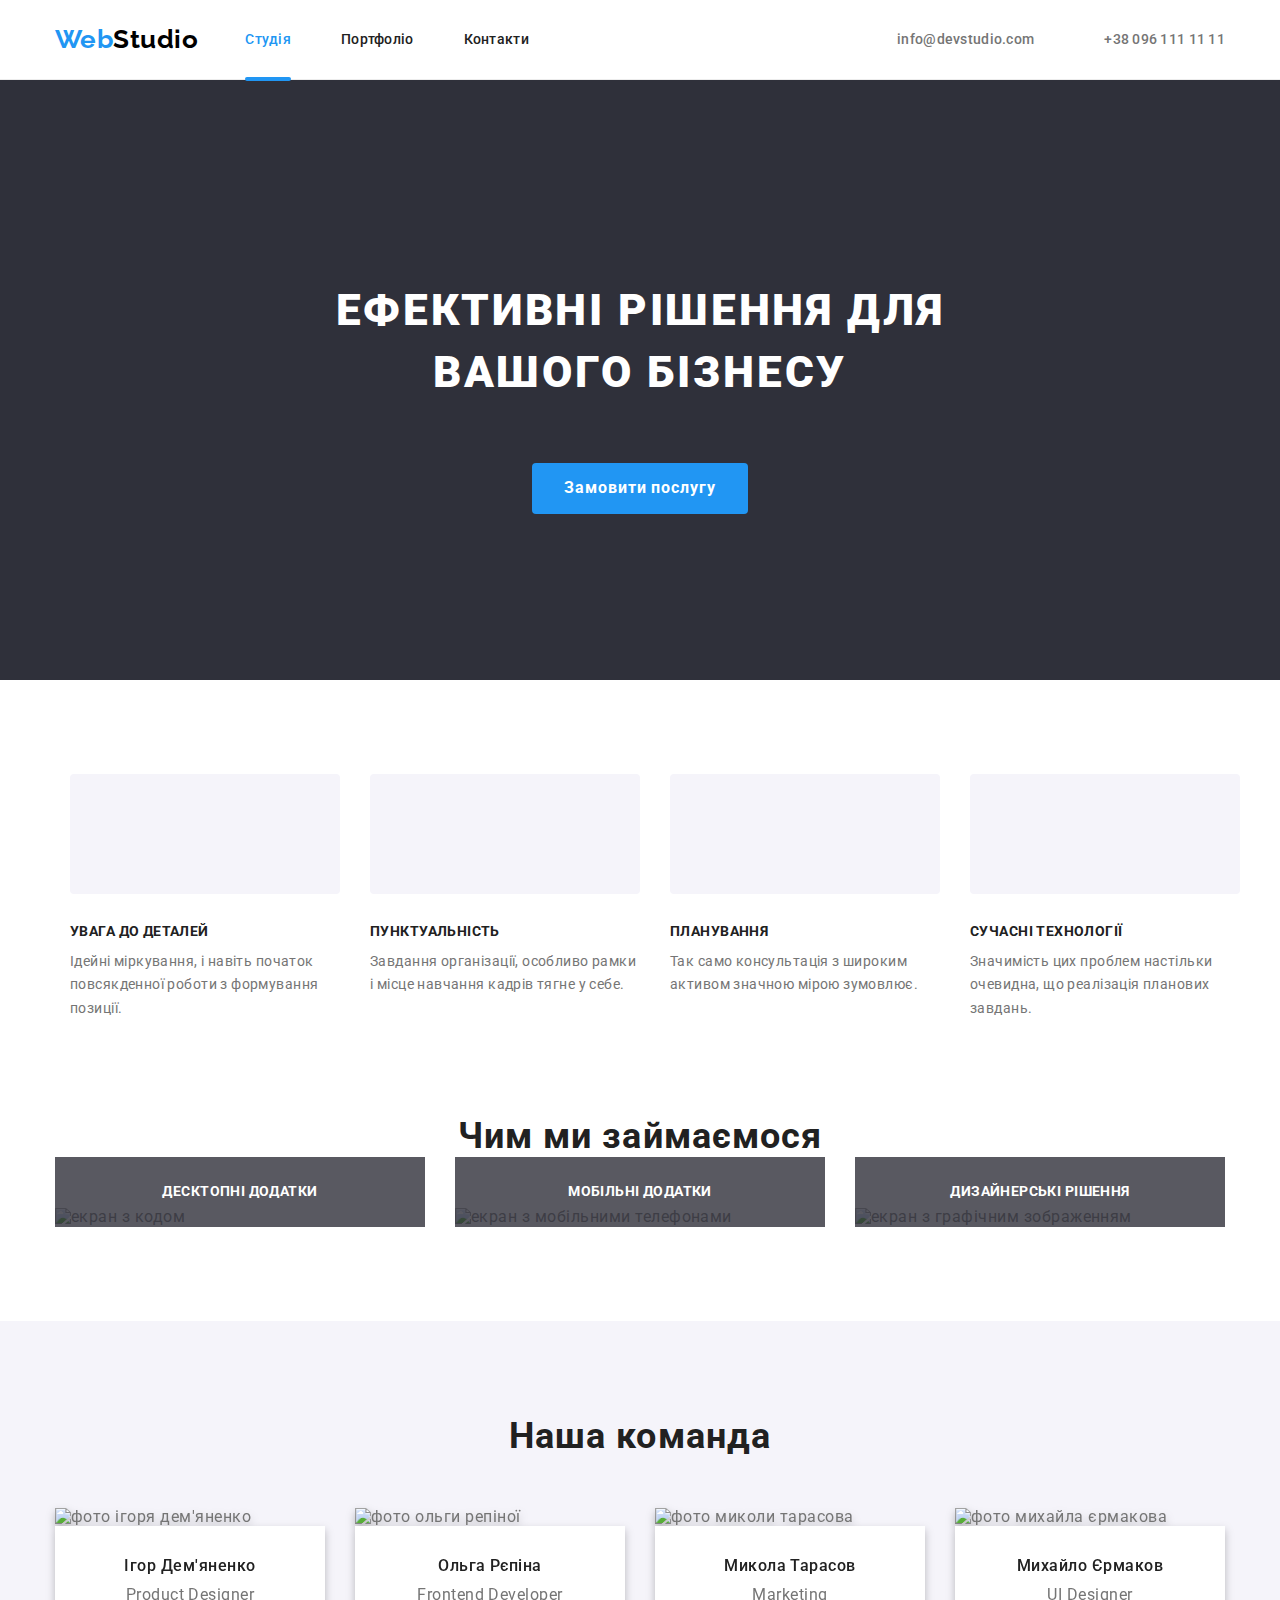
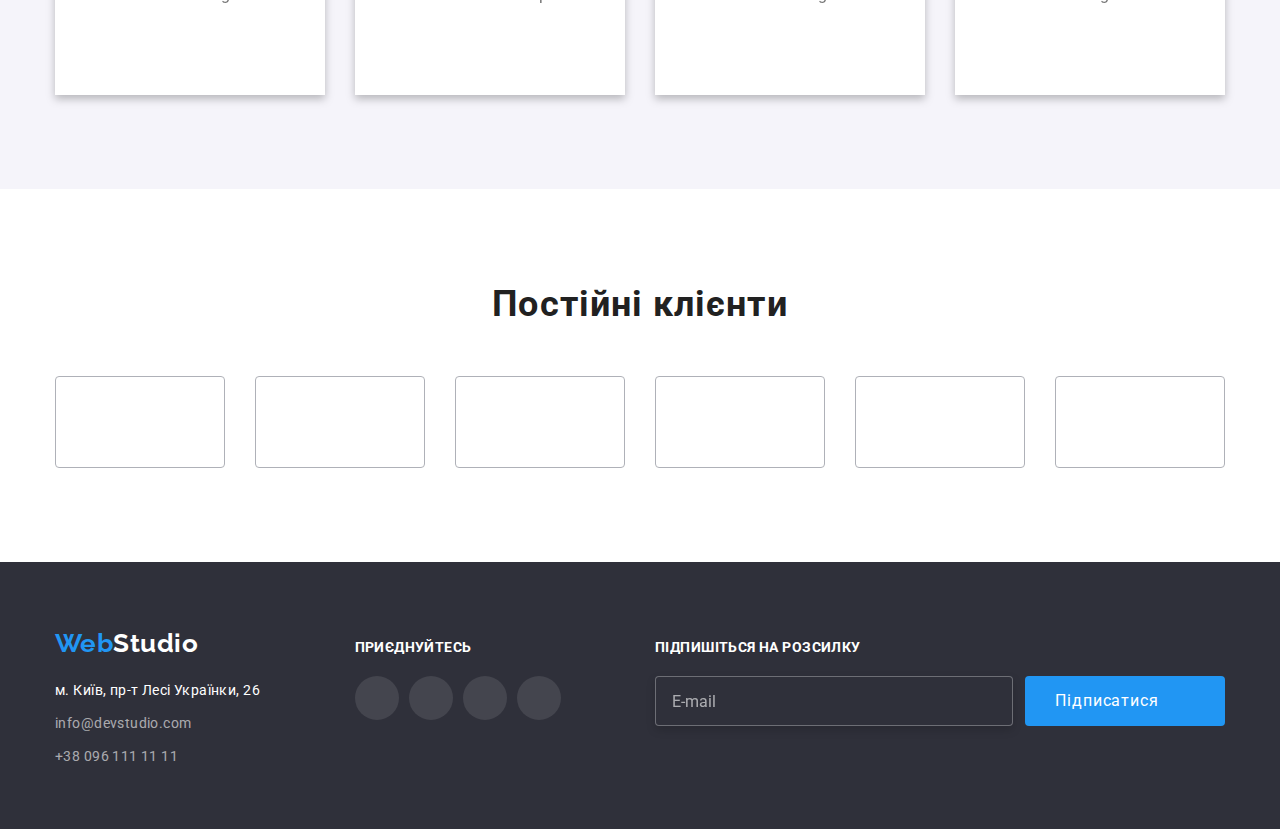
==== index.html @ 80c9199c "BEM" ====
<!DOCTYPE html>
<html lang="uk">
<head>
    <meta charset="UTF-8">
    <meta http-equiv="X-UA-Compatible" content="IE=edge">
    <meta name="viewport" content="width=device-width, initial-scale=1.0">
    <title>Document</title>
    <link href="https://fonts.googleapis.com/css2?family=Raleway:wght@700&family=Roboto:wght@400;500;700;900&display=swap"
        rel="stylesheet">
    <link rel="stylesheet" href="https://cdnjs.cloudflare.com/ajax/libs/modern-normalize/1.0.0/modern-normalize.min.css">
    <link rel="stylesheet" href="./CSS/style.css">
</head>  
<body class="body">                              
    <header  class="header">
        <div class="container">
            <div class="header__container">  
                <a class="logo-link" href="./index.html">Web<span class="logo-header">Studio</span></a>
                <nav class="header__nav">
                    <ul class="menu">
                        <li class="menu__nav-link"><a class="menu__link--current" href="">Студія</a></li>
                        <li class="menu__nav-link"><a class="menu__link " href="./portfolio.html">Портфоліо</a></li>
                        <li class="menu__nav-link"><a class="menu__link" href="">Контакти</a></li>
                    </ul>
                </nav>
                    <ul class="contact">
                        <li><a class="contact__link" href="info@devstudio.com">
                            <svg class="contact__icon-link" width="16px" height="12px">
                                <use href="./images/sprite22.svg#icon-mail"></use>
                            </svg>
                            info@devstudio.com</a></li>
                        <li><a class="contact__link" href="+380961111111">
                            <svg class="contact__icon-link" width="10px" height="16px">
                                <use href="./images/sprite22.svg#icon-fone1"></use>
                            </svg>
                            +38 096 111 11 11</a></li>
                    </ul>
            </div>
        </div>
    </header>

    <main>
        <section class="hero">
            <div class="container">
                <h1 class="hero__title">Ефективні рішення для вашого бізнесу</h1>
                <button data-modal-open class="primary-button" type="button">Замовити послугу</button>
            </div>
        </section>
    
            <!-- h2 hidden -->
        
        <section class="section section-feature">
            <div class="container">
               
                <h2 class="visually-hidden">Переваги компанії</h2>
                <ul class="feature">
                    <li class="feature__item">
                        <div class="feature__icon-bg">
                            <svg class="feature__icon" width="70px" height="70px">
                                <use href="./images/sprite22.svg#icon-antenna" ></use>
                            </svg>
                        </div>
                        <h3 class="feature__title">УВАГА ДО ДЕТАЛЕЙ</h3>
                        <p class="feature__text">Ідейні міркування, і навіть початок повсякденної роботи з формування позиції.</p>
                    </li>
                    <li class="feature__item">
                        <div class="feature__icon-bg">
                            <svg class="feature__icon" width="70px" height="70px">
                                <use href="./images/sprite22.svg#icon-clock" ></use>
                            </svg>
                        </div>
                        <h3 class="feature__title">ПУНКТУАЛЬНІСТЬ</h3>
                        <p class="feature__text">Завдання організації, особливо рамки і місце навчання кадрів тягне у себе.</p>
                    </li>
                    <li class="feature-item">
                        <div class="feature__icon-bg">
                            <svg class="feature__icon" width="70px" height="70px">
                                <use href="./images/sprite22.svg#icon-diagram" ></use>
                            </svg>
                        </div>
                        <h3 class="feature__title">ПЛАНУВАННЯ</h3>
                        <p class="feature__text">Так само консультація з широким активом значною мірою зумовлює.</p>
                    </li>
                    <li class="feature-item">
                        <div class="feature__icon-bg">
                            <svg class="feature__icon" width="70px" height="70px">
                                <use href="./images/sprite22.svg#icon-astronaut" ></use>
                            </svg>
                        </div>
                        <h3 class="feature__title">СУЧАСНІ ТЕХНОЛОГІЇ</h3>
                        <p class="feature__text">Значимість цих проблем настільки очевидна, що реалізація планових завдань.</p>
                    </li>
                </ul>
            </div>
        </section>
        
         <section class="section section-images">
           <div class="container">
                <h2 class="section__title">Чим ми займаємося</h2>
                <ul class="section-images__foto">
                    <li>
                        <div class="images">
                            <img src="./images/img1.jpg" alt="екран з кодом" width="370">
                            <p class="images__text">Десктопні додатки</p>
                        </div>
                        
                    </li>
                    <li>
                        <div class="images">
                            <img src="./images/img2.jpg" alt="екран з мобільними телефонами" width="370">
                            <p class="images__text">Мобільні додатки</p>
                        </div>
                        
                    </li>
                    <li>
                        <div class="images">
                            <img src="./images/img3.jpg" alt="екран з графічним зображенням" width="370">
                            <p class="images__text">Дизайнерські рішення</p>
                        </div>
                        
                    </li>
                </ul>
            </div>
        </section>
       
        <section class="section section-team">
            <div class="container container-team">
                <h2 class="section__title">Наша команда</h2>
                <ul class="team">
                    <li class="team__list">
                        <img src="./images/img(1).jpg" alt="фото ігоря дем'яненко" width="270">
                        <div class="team__content">
                            <h3 class="team__title">Ігор Дем'яненко</h3>
                            <p class="team__text">Product Designer</p>
                            <ul class="net-list">
                                <li class="net-list__item"><a href="" class="net-list__link">
                                    <svg class="net-list__icon" width="20px" height="20px">
                                        <use href="./images/sprite22.svg#icon-instagram"></use> 
                                    </svg>
                                </a>
                                </li>
                                <li class="net-list__item"><a href="" class="net-list__link">
                                    <svg class="net-list__icon" width="20px" height="20px">
                                        <use href="./images/sprite22.svg#icon-twitter"></use>
                                    </svg>
                                </a></li>
                                <li class="net-list__item"><a href="" class="net-list__link">
                                    <svg class="net-list__icon" width="20px" height="20px">
                                        <use href="./images/sprite22.svg#icon-facebook"></use>
                                    </svg>
                                </a></li>
                                <li class="net-list__item"><a href="" class="net-list__link">
                                    <svg class="net-list__icon" width="20px" height="20px">
                                        <use href="./images/sprite22.svg#icon-linkedin"></use>
                                    </svg>
                                </a></li>
                            </ul>
                        </div>
                        
                    </li>
                    <li class="team__list">
                        <img src="./images/img(2).jpg" alt="фото ольги репіної" width="270">
                        <div class="team__content">
                            <h3 class="team__title">Ольга Рєпіна</h3>
                            <p class="team__text">Frontend Developer</p>  
                            <ul class="net-list">
                            <li class="net-list__item"><a href="" class="net-list__link">
                                    <svg class="net-list__icon" width="20px" height="20px">
                                        <use href="./images/sprite22.svg#icon-instagram"></use>
                                    </svg>
                                </a>
                            </li>
                            <li class="net-list__item"><a href="" class="net-list__link">
                                    <svg class="net-list__icon" width="20px" height="20px">
                                        <use href="./images/sprite22.svg#icon-twitter"></use>
                                    </svg>
                                </a></li>
                            <li class="net-list__item"><a href="" class="net-list__link">
                                    <svg class="net-list__icon" width="20px" height="20px">
                                        <use href="./images/sprite22.svg#icon-facebook"></use>
                                    </svg>
                                </a></li>
                            <li class="net-list__item"><a href="" class="net-list__link">
                                    <svg class="net-list__icon" width="20px" height="20px">
                                        <use href="./images/sprite22.svg#icon-linkedin"></use>
                                    </svg>
                                </a></li>
                            </ul>
                        </div>
                        
                    </li>
                    <li class="team__list">
                        <img src="./images/img(3).jpg" alt="фото миколи тарасова" width="270">
                        <div class="team__content">
                            <h3 class="team__title">Микола Тарасов</h3>
                            <p class="team__text">Marketing</p>
                            <ul class="net-list">
                            <li class="net-list__item"><a href="" class="net-list__link">
                                    <svg class="net-list__icon" width="20px" height="20px">
                                        <use href="./images/sprite22.svg#icon-instagram"></use>
                                    </svg>
                                </a>
                            </li>
                            <li class="net-list__item"><a href="" class="net-list__link">
                                    <svg class="net-list__icon" width="20px" height="20px">
                                        <use href="./images/sprite22.svg#icon-twitter"></use>
                                    </svg>
                                </a></li>
                            <li class="net-list__item"><a href="" class="net-list__link">
                                    <svg class="net-list__icon" width="20px" height="20px">
                                        <use href="./images/sprite22.svg#icon-facebook"></use>
                                    </svg>
                                </a></li>
                            <li class="net-list__item"><a href="" class="net-list__link">
                                    <svg class="net-list__icon" width="20px" height="20px">
                                        <use href="./images/sprite22.svg#icon-linkedin"></use>
                                    </svg>
                                </a></li>
                            </ul>
                        </div>
                    </li>
                    <li class="team__list">
                        <img src="./images/img(4).jpg" alt="фото михайла єрмакова" width="270">
                        <div class="team__content">
                            <h3 class="team__title">Михайло Єрмаков</h3>
                            <p class="team__text">UI Designer</p>
                            <ul class="net-list">
                            <li class="net-list__item"><a href="" class="net-list__link">
                                    <svg class="net-list__icon" width="20px" height="20px">
                                        <use href="./images/sprite22.svg#icon-instagram"></use>
                                    </svg>
                                </a>
                            </li>
                            <li class="net-list__item"><a href="" class="net-list__link">
                                    <svg class="net-list__icon" width="20px" height="20px">
                                        <use href="./images/sprite22.svg#icon-twitter"></use>
                                    </svg>
                                </a></li>
                            <li class="net-list__item"><a href="" class="net-list__link">
                                    <svg class="net-list__icon" width="20px" height="20px">
                                        <use href="./images/sprite22.svg#icon-facebook"></use>
                                    </svg>
                                </a></li>
                            <li class="net-list__item"><a href="" class="net-list__link">
                                    <svg class="net-list__icon" width="20px" height="20px">
                                        <use href="./images/sprite22.svg#icon-linkedin"></use>
                                    </svg>
                                </a></li>
                            </ul>
                        </div>
                        
                    </li>
                </ul>
            </div>
        </section>
        <section class="section">
            <div class="container">
                <h2 class="section__title">Постійні клієнти</h2>
                <ul class="client">
                    <li class="client__item"><a href="" class="client__link">
                        <svg class="client__icon" width="106px" height="60px">
                            <use href="./images/sprite22.svg#icon-logo1"></use>
                        </svg>
                    </a></li>
                    <li class="client__item"><a href="" class="client__link">
                        <svg class="client__icon" width="106px" height="60px">
                            <use href="./images/sprite22.svg#icon-logo2"></use>
                        </svg>
                    </a></li>
                    <li class="client__item"><a href="" class="client__link">
                        <svg class="client__icon" width="106px" height="60px">
                            <use href="./images/sprite22.svg#icon-logo3"></use>
                        </svg>
                    </a></li>
                    <li class="client__item"><a href="" class="client__link">
                        <svg class="client__icon" width="106px" height="60px">
                            <use href="./images/sprite22.svg#icon-logo4"></use>
                        </svg>
                    </a></li>  
                    <li class="client__item"><a href="" class="client__link">
                        <svg class="client__icon" width="106px" height="60px">
                            <use href="./images/sprite22.svg#icon-logo5"></use>
                        </svg>
                    </a></li>
                    <li class="client__item"><a href="" class="client__link">
                        <svg class="client__icon" width="106px" height="60px">
                            <use href="./images/sprite22.svg#icon-logo6"></use>
                        </svg>
                    </a></li>
                </ul>
            </div>

        </section>
     </main>

    <footer class="footer">
        <div class="container footer-container">
            <div>
                <a class="logo-link" href="./index.html">Web<span class="logo-header">Studio</span></a>
                <address>
                    <ul class="footer-contact">
                        <li><a class="footer-contact__adress" href="https://www.google.com.ua/m" target="_blank" rel="noopener noreferrer">м.
                                Київ, пр-т Лесі Українки, 26</a></li>
                        <li><a class="footer-contact__link" href="info@devstudio.com">info@devstudio.com</a></li>
                        <li><a class="footer-contact__link" href="+380961111111">+38 096 111 11 11</a></li>
                    </ul>
                </address>
            </div>
            <div class="footer-net">
                <h4 class="footer-net__title">приєднуйтесь</h4> 
                <ul class="footer-net__list">
                    <li class="footer-net-item"><a href="" class="footer-net__link">
                            <svg class="footer-net__icon" width="20px" height="20px">
                                <use href="./images/sprite22.svg#icon-instagram"></use>
                            </svg>
                        </a>
                    </li>
                    <li class="footer-net__item"><a href="" class="footer-net__link">
                            <svg class="footer-net__icon" width="20px" height="20px">
                                <use href="./images/sprite22.svg#icon-twitter"></use>
                            </svg>
                        </a></li>
                    <li class="footer-net__item"><a href="" class="footer-net__link">
                            <svg class="footer-net__icon" width="20px" height="20px">
                                <use href="./images/sprite22.svg#icon-facebook"></use>
                            </svg>
                        </a></li>
                    <li class="footer-net__item"><a href="" class="footer-net__link">
                            <svg class="footer-net__icon" width="20px" height="20px">
                                <use href="./images/sprite22.svg#icon-linkedin"></use>
                            </svg>
                        </a></li>
                </ul>
            </div>
            <div class="footer-form-send">
                <p class="footer-form-send__text">Підпишіться на розсилку</p>
                <form class="footer-form-send__form">
                    <input class="footer-form-send__input" type="email" name="email" id="Email" placeholder="E-mail">
                    <button class="button-footer" type="submit">Підписатися <svg width="24px" height="24px">
                            <use href="./images/sprite22.svg#icon-icon-send"></use>
                        </svg></button>
                </form>
            </div>
        </div>
     </footer>


    <div data-modal class="backdrop is-hidden">
        <div class="modal">
            <button type="button" class="close-button" data-modal-close>
                <svg class="icon-close" width="18px" height="18px">
                    <use href="./images/sprite22.svg#icon-close"></use>
                </svg>
            </button>
            <div class="modal-activ">
                <h2 class="modal-title">Залиште свої дані, ми вам передзвонимо</h2>
                <form action="#">
                    <div class="form-field">
                        <label class="form-label" for="name">Ім'я</label>
                            <div class="form-control">
                                <input class="form-input" type="text" name="user name" id="name">
                                <svg class="form-icon" width="18px" height="18px">
                                    <use href="./images/sprite22.svg#icon-person-black-18dp-1"></use>
                                </svg>
                            </div>        
                    </div>

                    <div class="form-field">
                        <label class="form-label" for="phone">Телефон</label>
                            <div class="form-control">
                                <input class="form-input" type="tel" name="user phone" id="phone">
                                <svg class="form-icon" width="18px" height="18px">
                                    <use href="./images/sprite22.svg#icon-phone-black-18dp-1"></use>
                                </svg>
                            </div>    
                    </div>

                    <div class="form-field">
                        <label class="form-label" for="email">Пошта</label>
                            <div class="form-control">
                                <input class="form-input" type="email" name="user email" id="email">
                                <svg class="form-icon" width="18px" height="18px">
                                    <use href="./images/sprite22.svg#icon-email-black-18dp-1"></use>
                                </svg>
                            </div>    
                    </div>

                    <label class="form-label" for="comment">Коментар</label>
                    <textarea class="form-textarea" name="comment" id="comment" placeholder="Введіть текст"></textarea>
                      
                    <div class="form-field-checkbox">
                        <label class="checkbox-label" for="idcheckbox">
                            <input class="checkbox-input visually-hidden" name="user-polisy" value="accept-polisy" id="idcheckbox"
                                type="checkbox" />
                            <svg class="accept-icon-svg" width="18px" height="18px">
                                <use href="./images/sprite22.svg#icon-Vector-7"></use>
                            </svg>
                            <span class="accept-text">Погоджуюся з розсилкою та приймаю</span>
                            <a class="form-checkbox-link" href="#">Умови договору</a>
                        </label>
                        <button class="send-button" type="submit">Відправити</button>

                    </div>
                    
                </form>
            </div>
        </div>
    </div>
    
        <script src="./js/modal.js"></script>
</body>
</html>
---- CSS/style.css ----
/* основной цвет #757575; */
/* heder background #FFFFFF */
/* main background #F5F5F5, #F5F4FA*/
/* footer background #2F303A */

:root {

    --primary-text-color: #757575;
    --title-text-color: #212121;
    --accent-color: #2196F3;
    --background-whight: #FFFFFF;
    --background-black: #000000;
    --footer-background: #2f303a;
    --main-background: #f5f4fa;
}

h1,
h2,
h3,
p {

    margin-top: 0;
    margin-bottom: 0;
}

ul,ol {

    margin-top: 0;
    margin-bottom: 0;
    padding-left: 0;
    list-style: none;
}

*
*::before,
*::after {

    box-sizing: border-box;
}

img {

    display: block;
    max-width: 100%;
    height: auto;
}
 
button {

    cursor: pointer;
}

.list {

    padding: 0;
    margin: 0;
    list-style: none;
}

.container {

    width: 100%;
    max-width: 1200px;
    margin: 0 auto;
    padding: 0 15px;
}

.section {

    padding: 94px 0;
    align-items: center;
}

.body {

    color: var(--primary-text-color);
    background-color: var(--background-whight);
    font-family: Roboto, sans-serif;
    letter-spacing: 0.03em;
}

.section__title {

    color: var(--title-text-color);
    font-style: normal;
    font-weight: 700;
    font-size: 36px;
    line-height: 1.2;
    text-align: center;
    letter-spacing: 0.03em;
    margin-bottom: 50px;
}

/*LOGO*/

.logo-link {

    color: var(--accent-color);
    font-family: Raleway, sans-serif;
    font-style: normal;
    font-weight: 700;
    font-size: 26px;
    line-height: 1.2;
    text-decoration: none;
}

.logo-header {

    color: var(--background-black);
    font-family: Raleway, sans-serif;
    font-style: normal;
    font-weight: 700;
    font-size: 26px;
    line-height: 1.2;
    text-decoration: none;
}

.footer .logo-header {

    color: var(--background-whight);
}

/*HEADER*/

.header{

    padding-top: 24px;
    padding-bottom: 24px;
    border-bottom: 1px solid #ECECEC;
}

.header__container {

    display: flex;
    align-items: center;
}

.menu {

    display: flex;
    align-items: center;
    column-gap: 50px;
    margin-left: 47px;
}

.contact  {
    display: flex;
    align-items: center;
    margin-left: auto;
    column-gap: 50px;
}

.menu__nav-link {

    position: relative;
    display: block;
    padding: 0;
    margin: 0;
    list-style: none;
}

.menu__link {

    display: flex;
    align-items: center;
    gap: 10px;
}

.menu__link {  
   
    color: var(--title-text-color);
    font-style: normal;
    font-weight: 500;
    font-size: 14px;
    line-height: 1.1;
    letter-spacing: 0.02em;
    text-decoration: none;

    transition-property: color;
    transition-duration: 250ms;
    transition-timing-function: cubic-bezier(0.4, 0, 0.2, 1);
}

.menu__link--current {
    
    color: var(--accent-color);
    font-style: normal;
    font-weight: 500;
    font-size: 14px;
    line-height: 1.1;
    letter-spacing: 0.02em;
    text-decoration: none;
}

.menu__link--current::after {

    position: absolute;
    display: inline-block;
    content: " ";
    width: 100%;
    height: 4px;
    left: 0;
    bottom: -32px;
    background-color: var(--accent-color);
    border-radius: 2px;
}

.menu__link:hover,
.menu__link:focus {

    color: var(--accent-color);
}

.contact__link {

    display: flex;
    align-items: center;
    gap: 10px;

    color: var(--primary-text-color);
    font-style: normal;
    font-weight: 500;
    font-size: 14px;
    line-height: 1.1;
    letter-spacing: 0.02em;
    text-decoration: none;

    transition-property: color;
    transition-duration: 250ms;
    transition-timing-function: cubic-bezier(0.4, 0, 0.2, 1);
}

.contact__icon-link {

    fill: var(--primary-text-color);

    transition-property: fill;
    transition-duration: 250ms;
    transition-timing-function: cubic-bezier(0.4, 0, 0.2, 1);
}

.contact__link:hover .contact__icon-link,
.contact__link:focus .contact__icon-link {

    fill: var(--accent-color);
    color: var(--accent-color); 
}

/*HERO*/

.hero__title {
    
    color: var(--background-whight);
    font-style: normal;
    font-weight: 900;
    font-size: 44px;
    line-height: 1.4;
    max-width: 696px;
    margin: 0 auto;
    text-align: center;
    letter-spacing: 0.06em;
    text-transform: uppercase;
    margin-bottom: 30px;
}

.hero {

    max-width: 1600px;
    max-height: 600px;
    background-color: var(--footer-background);
    background-image: linear-gradient(to right,rgba(47, 48, 58, 0.4), rgba(47,48,58,0.4)), url(../images/HERO.jpg);
    background-repeat: no-repeat;
    background-position: center; 
    background-size: cover;
    text-align: center;
    margin: 0 auto;
    padding: 200px 0;
}

/*FEATURE*/

.section-feature {

    padding-bottom: 47px;
}

.feature {

    width: 1200px;
    padding: 0 15px;
    display: flex;
    column-gap: 30px;
    margin-left: auto;
    margin-right: auto;
    justify-content: center;
}

.feature__icon-bg{

    display: flex;
    height: 120px;
    justify-content: center;
    align-items: center;
    background: var(--main-background);
    border-radius: 4px;
}

.feature__icon {

    display: block;
    background-size: contain;
    background-repeat: no-repeat;
    background-position: center;
}

.feature__title {

    color: var(--title-text-color);
    font-style: normal;
    font-weight: 700;
    font-size: 14px;
    line-height: 1.1;
    letter-spacing: 0.03em;
    text-transform: uppercase;
    margin-bottom: 10px;
    margin-top: 30px;
}

.feature__text {

    font-style: normal;
    font-weight: 400;
    font-size: 14px;
    line-height: 1.7;
    letter-spacing: 0.03em;
    width: 270px;
}

.visually-hidden {

    margin-top: 94px;
    margin-bottom: 0;
    position: absolute;
    width: 1px;
    height: 1px;
    margin: -1px;
    border: 0;
    padding: 0;
    white-space: nowrap;
    clip-path: inset(100%);
    clip: rect(0 0 0 0);
    overflow: hidden;
}

/*Images*/

.section-images {

    padding-top: 47px;
}

.section-images__foto {
    
    display: flex;
    margin-right: auto;
    margin-left: auto;
    justify-content: center;
    column-gap: 30px;
    align-items: center;
}

.images {

    position: relative;
    display: flex;
    justify-content: center;
}

.images::before {

    content: " ";
    position: absolute;
    bottom: 0;
    width: 100%;
    height: 70px;
    background: rgba(47, 48, 58, 0.8);
}

.images__text {

    position: absolute;
    bottom: 0;
    margin: 0;
    padding: 27px 0;
    font-family: 'Roboto';
    font-style: normal;
    font-weight: 700;
    font-size: 14px;
    line-height: 1.1;
    text-align: center;
    letter-spacing: 0.03em;
    text-transform: uppercase;
    color: var(--background-whight);
}
 
/*TEAM*/

.section-team {

    background: var(--main-background);
}
 
.team {

    display: flex;
    justify-content: center;
    column-gap: 30px;
    border-width: 1px;
    border-color: var(--primary-text-color)
}

.team__list {

    filter: drop-shadow(0px 4px 4px rgba(0, 0, 0, 0.25));
}

.team__content {

    border-width: 1px;
    border-color: var(--primary-text-color);
    background: var(--background-whight);
    padding-top: 30px;
    padding-bottom: 30px;
    width: 270px;
}

.team__title {

    color: var(--title-text-color);
    font-style: normal;
    font-weight: 500;
    font-size: 16px;
    line-height: 1.2;
    /* identical to box height */
    text-align: center;
    letter-spacing: 0.03em;
    margin-bottom: 10px;
}

.team__text {

    color: var(--primary-text-color);
    font-style: normal;
    font-weight: 400;
    font-size: 16px;
    line-height: 1.2;
    /* identical to box height */
    text-align: center;
    letter-spacing: 0.03em;
}

/*Соціальні мережі*/

.net-list {

    display: flex;
    justify-content: center;
    gap: 10px;
    margin-top: 16px;
}

.net-list__link {

    width: 44px;
    height: 44px;
    display: flex;
    align-items: center;
    justify-content: center;
    border-radius: 50%;
    background-color: var(--background-whight);

    transition-property: background-color;
    transition-duration: 250ms;
    transition-timing-function: cubic-bezier(0.4, 0, 0.2, 1);   
}

.net-list__link:hover,
.net-list__link:focus {

    background-color: var(--accent-color);
}

.net-list__link:hover .net-list__icon,
.net-list__link:focus .net-list__icon{

    fill: var(--background-whight);
}

.net-list__icon {

    fill:#AFB1B8;

    transition-property: fill;
    transition-duration: 250ms;
    transition-timing-function: cubic-bezier(0.4, 0, 0.2, 1);
}

/*Client*/

.client {

    display: flex;
    gap: 30px;   
}

.client__item {

    width: calc((100% - 150px) / 6);
}

.client__link:hover,
.client__link:focus {

    border-color: var(--accent-color);
}

.client__link:hover .client__icon,
.client__link:focus .client__icon {
    
    fill: var(--accent-color);
}

.client__icon {

    fill: #AFB1B8;

    transition-property: fill;
    transition-duration: 250ms;
    transition-timing-function: cubic-bezier(0.4, 0, 0.2, 1);
}

.client__link {
    
    display: flex;
    justify-content: center;
    align-items: center;
    width: 100%;
    height: 92px;
    border: 1px solid #AFB1B8;
    border-radius: 4px;

    transition-property: border;
    transition-duration: 250ms;
    transition-timing-function: cubic-bezier(0.4, 0, 0.2, 1);
}

/*BUTTON*/

.button {
    display: inline-block;
    color: var(--whight);
    background-color: var(--accent-color);
    
}
 
.primary-button {

    display: inline-block;
    min-width: 216px;
    padding: 10px 32px;
    margin-top: 30px;
    color: var(--background-whight);
    background-color: var(--accent-color);
    font-weight: 700;
    font-size: 16px;
    line-height: 1.9;
    letter-spacing: 0.06em;
    border: none;
    border-radius: 4px;

    transition-property: color;
    transition-duration: 250ms;
    transition-timing-function: cubic-bezier(0.4, 0, 0.2, 1);
}

.primary-button:hover,
.primary-button:focus {

  color: var(--background-black);
}

.button.secondery {

    color: var(--accent-color);
    background-color: var(--background-whight);
    font-style: normal;
    font-weight: 500;
    font-size: 14px;
    line-height: 16px;
    letter-spacing: 0.02em;
    text-decoration: none;
}

.button.filter {

    background-color: var(--main-background);
    color: var(--title-text-color);
    font-style: normal;
    font-weight: 500;
    font-size: 16px;
    line-height: 1.6;
    text-align: center;
    letter-spacing: 0.03em;
    
    border: none;
    border-radius: 4px;
    padding: 6px 25px;

    transition-property: color, background-color, box-shadow;
    transition-duration: 250ms;
    transition-timing-function: cubic-bezier(0.4, 0, 0.2, 1);
}

.filter-btn {

    display: flex;
    column-gap: 8px;
    justify-content: center;
    min-width: max-content; 
    margin-bottom: 50px;
}

.filter-content {

    display: flex;
    flex-wrap: wrap;
    column-gap: 30px;
    row-gap: 30px;
    justify-content: center;  
}

.filter:hover, 
.filter:focus {

    color: var(--background-whight);
    background-color: var(--accent-color);
    box-shadow: 0px 3px 1px rgba(0, 0, 0, 0.1), 0px 1px 2px rgba(0, 0, 0, 0.08), 0px 2px 2px rgba(0, 0, 0, 0.12);
    border-radius: 4px;
}

/*Portfolio*/

.card {

    display: block;
    text-decoration: none;

    transition-property: box-shadow;
    transition-duration: 250ms;
    transition-timing-function: cubic-bezier(0.4, 0, 0.2, 1);
}

.card:hover,
.card:focus {

    box-shadow: 0px 1px 1px rgba(0, 0, 0, 0.12), 0px 4px 4px rgba(0, 0, 0, 0.06), 1px 4px 6px rgba(0, 0, 0, 0.16);
}

.card__title {

    color: var(--title-text-color);
    font-style: normal;
    font-weight: 700;
    font-size: 18px;
    line-height: 2;
    letter-spacing: 0.06em;
    margin-bottom: 4px;    
}

.card__text {

    font-family: 'Roboto';
    font-style: normal;
    font-weight: 400;
    font-size: 16px;
    line-height: 1.9;
    letter-spacing: 0.03em;
    color: #757575;
}

.card__content {

    padding: 20px 24px;
    border: 1px solid #EEEEEE;
}

.card__thumb {

    position: relative;
    overflow: hidden;
    width: 100%;
    height: 100%;
}

.overlay {

    position: absolute;
    background-color: rgba(33, 150, 243, 0.9);
    opacity: 0;
    top: 0;
    left: 0;
    width: 100%;
    height: 100%;
    pointer-events: none;
    transform: translateY(100%);
    transition-property: transform, opacity;
    transition-duration: 500ms;
    transition-timing-function: cubic-bezier(0.4, 0, 0.2, 1);   
}

.card:hover .overlay,
.card:focus .overlay {

    opacity: 1;
    transform: translateY(0);
}

.overlay__text {

    font-family: 'Roboto';
    font-weight: 400;
    font-size: 18px;
    line-height: 1.6;
    letter-spacing: 0.03em;
    color: var(--background-whight);

    margin: 0;
    padding: 63px 24px;
}

/*FOOTER*/

.footer {

    background-color:var(--footer-background);
    padding-top: 60px;
    padding-bottom: 60px;
}

.footer-container {

    display: flex;
    align-items: baseline;
    justify-content: space-between;
}
   
.footer-contact__adress {

    color: var(--background-whight);
    font-style: normal;
    font-weight: 400;
    font-size: 14px;
    line-height: 1.7;
    letter-spacing: 0.03em;
    text-decoration: none;
    margin-top: 20px;
    margin-bottom: 9px;

    transition-property: color;
    transition-duration: 250ms;
    transition-timing-function: cubic-bezier(0.4, 0, 0.2, 1);
}

.footer-contact__link {

    font-family: 'Roboto';
    font-style: normal;
    font-weight: 400;
    font-size: 14px;
    line-height: 1.7;
    letter-spacing: 0.03em;
    text-decoration: none;
    color: rgba(255, 255, 255, 0.6);

    transition-property: color;
    transition-duration: 250ms;
    transition-timing-function: cubic-bezier(0.4, 0, 0.2, 1);    
}

.footer-contact {

    display: flex;
    flex-direction: column;
    margin-top: 20px;
    row-gap: 9px;
}

.footer-contact__adress:hover,
.footer-contact__adress:focus {

    color: var(--accent-color);
}


.footer-contact__link:hover,
.footer-contact__link:focus {

    color: var(--accent-color);
}

.footer-net__title {

    font-family: 'Roboto';
    font-weight: 700;
    font-size: 14px;
    line-height: 1.14;
    letter-spacing: 0.03em;
    text-transform: uppercase;
    color: var(--background-whight);
    margin-bottom: 20px;
    padding-top: -25px;  
}

.footer-net {

    display: block;   
}

.footer-net__list {

    display: flex;
    justify-content: center;
    gap: 10px;
    margin-top: 16px;
}

.footer-net__link {

    width: 44px;
    height: 44px;
    display: flex;
    align-items: center;
    justify-content: center;
    border-radius: 50%;
    background-color: rgba(255, 255, 255, 0.1);

    transition-property: background-color;
    transition-duration: 250ms;
    transition-timing-function: cubic-bezier(0.4, 0, 0.2, 1);
}

.footer-net__link:hover,
.footer-net__link:focus {

    background-color: var(--accent-color);
}

.footer-net__icon {

    fill: var(--background-whight);
}

.footer-form-send__form {

    display: flex;
}

.footer-form-send__text {

    color: var(--background-whight);
    font-weight: 700;
    font-size: 14px;
    line-height: 1.14;
    font-style: normal;
    letter-spacing: 0.03em;
    text-transform: uppercase;
    margin-top: 0;
    margin-bottom: 20px;
}

.button-footer {

    display: flex;
    margin-left: 12px;
    gap: 12px;
    justify-content: center;
    align-items: center;
    width: 200px;
    height: 50px;
    border: none;
    border-radius: 4px;
    font-size: 16px;
    line-height: 1.9;
    text-align: center;
    letter-spacing: 0.06em;
    color: var(--background-whight);
    background-color: var(--accent-color);
    cursor: pointer;
}

.footer-form-send__input {

    width: 358px;
    height: 50px;
    padding-left: 16px;
    border: 1px solid rgba(255, 255, 255, 0.3);
    color: var(--background-whight);
    filter: drop-shadow(0px 4px 4px rgba(0, 0, 0, 0.15));
    border-radius: 4px;
    background-color: var(--footer-background);
    outline: none;
}

.footer-form-send__input::placeholder {

    font-weight: 400;
    font-size: 16px;
    line-height: 1.2;
    display: flex;
    align-items: center;
    color: rgba(255, 255, 255, 0.6);
    background-color: var(--footer-background);
}

/*MODAL*/

.backdrop {

    position: fixed;
    top: 0;
    left: 0;
    z-index: 1;
    width: 100%;
    height: 100%;
    opacity: 1;
    visibility: visible;
    background: rgba(0, 0, 0, 0.2);
    box-shadow: 0px 4px 4px rgba(0, 0, 0, 0.25);

    transition-property: opacity, visibility;
    transition-duration: 250ms;
    transition-timing-function: cubic-bezier(0.4, 0, 0.2, 1);
}

.backdrop.is-hidden {

    visibility: hidden;
    opacity: 0;
    pointer-events: none;
}

.backdrop.is-hidden.modal {

    transform: translate(50%, 50%) scale(0.9);
}

.modal {

    position: absolute;
    top: 50%;
    left: 50%;
    width: 528px;
    height: 581px;
    padding: 40px;
    transform: translate(-50%, -50%) scale(0.9);
    background: var(--background-whight);
    box-shadow: 0px 1px 3px rgba(0, 0, 0, 0.12), 0px 1px 1px rgba(0, 0, 0, 0.14), 0px 2px 1px rgba(0, 0, 0, 0.2);
    border-radius: 4px;
    opacity: 1;

    transition-property: transform;
    transition-duration: 250ms;
    transition-timing-function: cubic-bezier(0.4, 0, 0.2, 1);
}

.close-button {
    
    position: absolute;
    top: 8px;
    right: 8px;
    width: 30px;
    height: 30px;
    padding: 5px 4px 6px 4px;
    border: 1px solid rgba(0, 0, 0, 0.1);
    background-color: var(--background-whight);
    border-radius: 50%;
    cursor: pointer;

    transition-property: fill;
    transition-duration: 250ms;
    transition-timing-function: cubic-bezier(0.4, 0, 0.2, 1);
}

.icon-close {

    fill: var(--background-black);   
}

.close-button:hover,
.close-button:focus {

    fill: var(--accent-color);
}


.modal-title {

    font-family: 'Roboto';
    font-weight: 700;
    font-size: 20px;
    line-height: 1.2;
    text-align: center;
    letter-spacing: 0.03em;
    color: var(--title-text-color);
    margin: 0 0 12px 0;
}

.form-field {

    width: 100%;
    height: 58px;
    margin-bottom: 10px;
    display: flex;
    flex-direction: column;
}

.form-label {
    
    font-family: 'Roboto';
    font-weight: 400;
    font-size: 12px;
    line-height: 1.2;
    letter-spacing: 0.01em;
    color: var(--primary-text-color);
    padding-bottom: 4px;
}

.form-input {

    position: relative;
    width: 100%;
    height: 40px;
    padding-left: 42px;
    outline: none;
    border: 1px solid rgba(33, 33, 33, 0.2);
    border-radius: 4px;
    padding-top: 4px;
    padding-bottom: 4px;
}

.form-input:focus {

    border-color: var(--accent-color);    
}

.form-control {

    position: relative;  
}

.form-icon {

    position: absolute;
    top: 50%;
    left: 12px;
    transform: translateY(-50%);   
}

.form-control:focus-within .form-icon {
    
    fill: var(--accent-color);  
}

.form-textarea {
    
    width: 100%;
    height: 120px;
    resize: none;
    padding: 8px 10px;
    font-weight: 400;
    font-size: 12px;
    line-height: 1.2;
    letter-spacing: 0.01em;
    color: var(--title-text-color);
    border: 1px solid rgba(33, 33, 33, 0.2);
    border-radius: 4px;
    margin-top: 4px;
}

.form-textarea::placeholder {

    color: rgba(117, 117, 117, 0.5);;
}

.form-textarea:focus {

    outline: none;
}

/*CHECKBOX*/

.form-field-checkbox {

    align-items: center;
}

.checkbox-label {

    display: flex;
    align-items: center;
    justify-content: center;
    margin-top: 20px;
}

.accept-icon-svg {

    display: block;
    margin-right: 5px;
    border: 2px solid var(--title-text-color);
    border-radius: 3px;
    transition-property: border-color, background-color;
    transition-duration: 250ms;
    transition-timing-function: cubic-bezier(0.4, 0, 0.2, 1);
    padding: 4px 2px 3px 3px;
    fill: var(--background-whight);
}

.checkbox-input {

    border: none;
}

.checkbox-input:checked + .accept-icon-svg {

    border-color: transparent;
    background-color: var(--accent-color);
    background-size: contain;
    background-origin: border-box;
}

.checkbox-input:focus+.accept-icon-svg {

    border-color: var(--accent-color);  
}

.accept-text {

    display: block;
    padding-right: 5px;
    padding-left: 5px;
    font-weight: 400;
    font-size: 14px;
    line-height: 1.7;
    letter-spacing: 0.03em;
    color: var(--primary-text-color);
}

.form-checkbox-link {

    align-items: center;
    font-weight: 400;
    font-size: 14px;
    line-height: 1.7;
    letter-spacing: 0.03em;
    color: var(--accent-color);  
}

.send-button {

    display: block;
    margin: auto;
    color: var(--background-whight);
    background-color: var(--accent-color);
    padding: 10px 52px;
    margin-top: 30px;
    box-shadow: 0px 4px 4px rgba(0, 0, 0, 0.15);
    border-radius: 4px;
    border: none;

    transition-property: color;
    transition-duration: 250ms;
    transition-timing-function: cubic-bezier(0.4, 0, 0.2, 1);
}
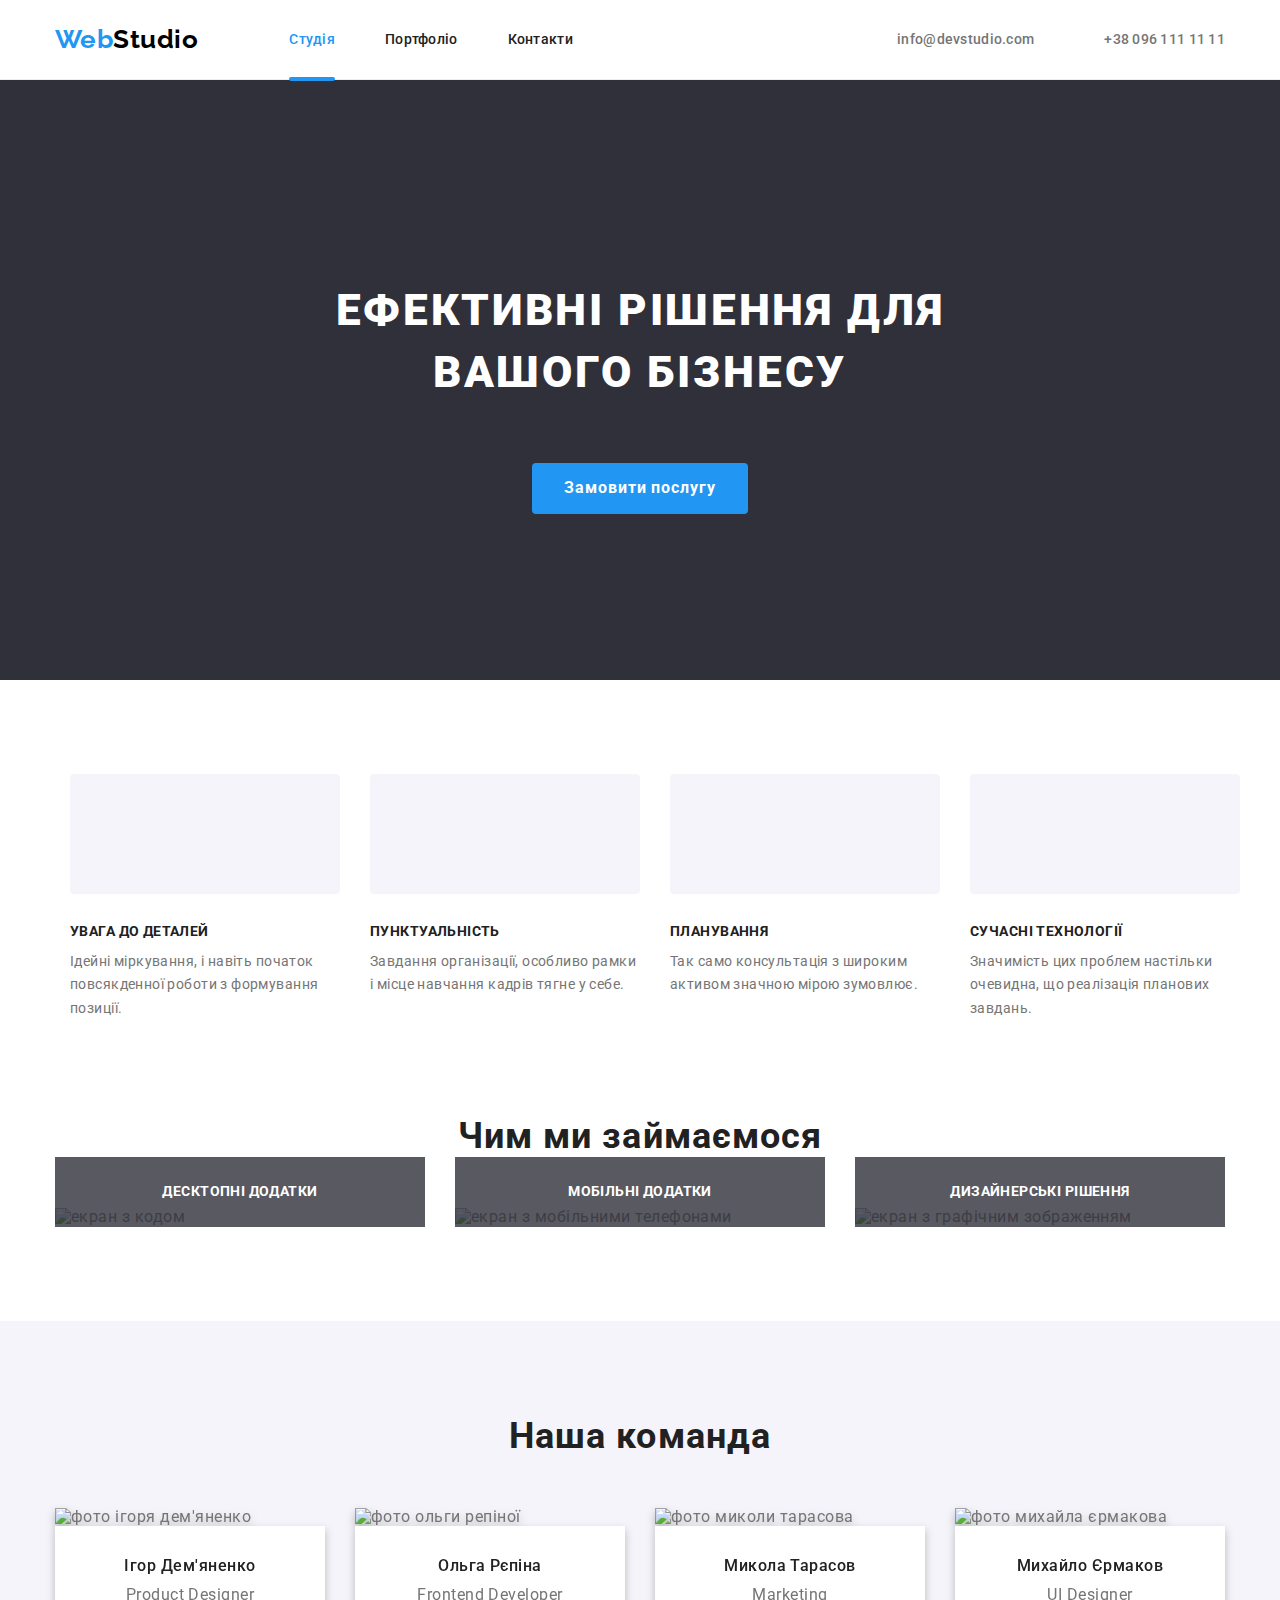
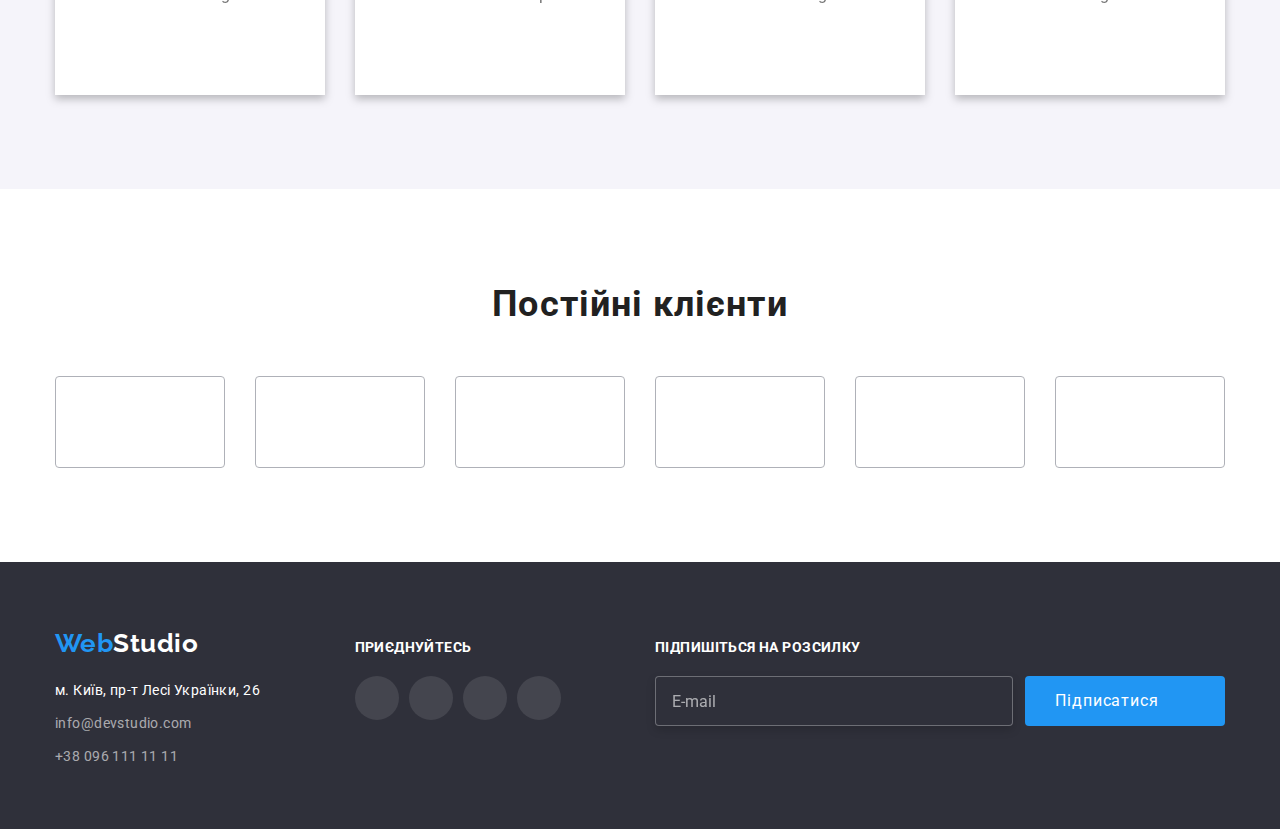
==== commit 94851a85: "BEM" ====
--- a/index.html
+++ b/index.html
@@ -126,7 +126,7 @@
             <div class="container container-team">
                 <h2 class="section__title">Наша команда</h2>
                 <ul class="team">
-                    <li class="team__list">
+                    <li>
                         <img src="./images/img(1).jpg" alt="фото ігоря дем'яненко" width="270">
                         <div class="team__content">
                             <h3 class="team__title">Ігор Дем'яненко</h3>
@@ -157,7 +157,7 @@
                         </div>
                         
                     </li>
-                    <li class="team__list">
+                    <li>
                         <img src="./images/img(2).jpg" alt="фото ольги репіної" width="270">
                         <div class="team__content">
                             <h3 class="team__title">Ольга Рєпіна</h3>
@@ -188,7 +188,7 @@
                         </div>
                         
                     </li>
-                    <li class="team__list">
+                    <li>
                         <img src="./images/img(3).jpg" alt="фото миколи тарасова" width="270">
                         <div class="team__content">
                             <h3 class="team__title">Микола Тарасов</h3>
@@ -218,7 +218,7 @@
                             </ul>
                         </div>
                     </li>
-                    <li class="team__list">
+                    <li>
                         <img src="./images/img(4).jpg" alt="фото михайла єрмакова" width="270">
                         <div class="team__content">
                             <h3 class="team__title">Михайло Єрмаков</h3>
@@ -295,7 +295,7 @@
     <footer class="footer">
         <div class="container footer-container">
             <div>
-                <a class="logo-link" href="./index.html">Web<span class="logo-header">Studio</span></a>
+                <a class="logo-link" href="./index.html">Web<span class="logo-header--footer">Studio</span></a>
                 <address>
                     <ul class="footer-contact">
                         <li><a class="footer-contact__adress" href="https://www.google.com.ua/m" target="_blank" rel="noopener noreferrer">м.
@@ -347,55 +347,55 @@
     <div data-modal class="backdrop is-hidden">
         <div class="modal">
             <button type="button" class="close-button" data-modal-close>
-                <svg class="icon-close" width="18px" height="18px">
+                <svg class="close-button__icon" width="18px" height="18px">
                     <use href="./images/sprite22.svg#icon-close"></use>
                 </svg>
             </button>
-            <div class="modal-activ">
+            <div class="modal__activ">
                 <h2 class="modal-title">Залиште свої дані, ми вам передзвонимо</h2>
-                <form action="#">
-                    <div class="form-field">
-                        <label class="form-label" for="name">Ім'я</label>
-                            <div class="form-control">
-                                <input class="form-input" type="text" name="user name" id="name">
-                                <svg class="form-icon" width="18px" height="18px">
+                <form class="form" action="#">
+                    <div class="form__field">
+                        <label class="form__label" for="name">Ім'я</label>
+                            <div class="form__control">
+                                <input class="form__input" type="text" name="user name" id="name">
+                                <svg class="form__icon" width="18px" height="18px">
                                     <use href="./images/sprite22.svg#icon-person-black-18dp-1"></use>
                                 </svg>
                             </div>        
                     </div>
 
-                    <div class="form-field">
-                        <label class="form-label" for="phone">Телефон</label>
-                            <div class="form-control">
-                                <input class="form-input" type="tel" name="user phone" id="phone">
-                                <svg class="form-icon" width="18px" height="18px">
+                    <div class="form__field">
+                        <label class="form__label" for="phone">Телефон</label>
+                            <div class="form__control">
+                                <input class="form__input" type="tel" name="user phone" id="phone">
+                                <svg class="form__icon" width="18px" height="18px">
                                     <use href="./images/sprite22.svg#icon-phone-black-18dp-1"></use>
                                 </svg>
                             </div>    
                     </div>
 
-                    <div class="form-field">
-                        <label class="form-label" for="email">Пошта</label>
-                            <div class="form-control">
-                                <input class="form-input" type="email" name="user email" id="email">
-                                <svg class="form-icon" width="18px" height="18px">
+                    <div class="form__field">
+                        <label class="form__label" for="email">Пошта</label>
+                            <div class="form__control">
+                                <input class="form__input" type="email" name="user email" id="email">
+                                <svg class="form__icon" width="18px" height="18px">
                                     <use href="./images/sprite22.svg#icon-email-black-18dp-1"></use>
                                 </svg>
                             </div>    
                     </div>
 
-                    <label class="form-label" for="comment">Коментар</label>
-                    <textarea class="form-textarea" name="comment" id="comment" placeholder="Введіть текст"></textarea>
+                    <label class="form__label" for="comment">Коментар</label>
+                    <textarea class="form__textarea" name="comment" id="comment" placeholder="Введіть текст"></textarea>
                       
-                    <div class="form-field-checkbox">
-                        <label class="checkbox-label" for="idcheckbox">
-                            <input class="checkbox-input visually-hidden" name="user-polisy" value="accept-polisy" id="idcheckbox"
+                    <div class="checkbox">
+                        <label class="checkbox__label" for="idcheckbox">
+                            <input class="checkbox__input visually-hidden" name="user-polisy" value="accept-polisy" id="idcheckbox"
                                 type="checkbox" />
-                            <svg class="accept-icon-svg" width="18px" height="18px">
+                            <svg class="checkbox__icon" width="18px" height="18px">
                                 <use href="./images/sprite22.svg#icon-Vector-7"></use>
                             </svg>
-                            <span class="accept-text">Погоджуюся з розсилкою та приймаю</span>
-                            <a class="form-checkbox-link" href="#">Умови договору</a>
+                            <span class="checkbox__accept-text">Погоджуюся з розсилкою та приймаю</span>
+                            <a class="checkbox__link" href="#">Умови договору</a>
                         </label>
                         <button class="send-button" type="submit">Відправити</button>
 
--- a/CSS/style.css
+++ b/CSS/style.css
@@ -25,9 +25,8 @@
 
 ul,ol {
 
-    margin-top: 0;
-    margin-bottom: 0;
-    padding-left: 0;
+    margin: 0;
+    padding: 0;
     list-style: none;
 }
 
@@ -48,13 +47,6 @@
 button {
 
     cursor: pointer;
-}
-
-.list {
-
-    padding: 0;
-    margin: 0;
-    list-style: none;
 }
 
 .container {
@@ -115,7 +107,7 @@
     text-decoration: none;
 }
 
-.footer .logo-header {
+.logo-header--footer {
 
     color: var(--background-whight);
 }
@@ -140,7 +132,7 @@
     display: flex;
     align-items: center;
     column-gap: 50px;
-    margin-left: 47px;
+    margin-left: 91px;
 }
 
 .contact  {
@@ -154,20 +146,13 @@
 
     position: relative;
     display: block;
-    padding: 0;
-    margin: 0;
-    list-style: none;
-}
-
-.menu__link {
+}
+
+.menu__link {  
 
     display: flex;
     align-items: center;
     gap: 10px;
-}
-
-.menu__link {  
-   
     color: var(--title-text-color);
     font-style: normal;
     font-weight: 500;
@@ -218,6 +203,7 @@
     gap: 10px;
 
     color: var(--primary-text-color);
+    fill: var(--primary-text-color);
     font-style: normal;
     font-weight: 500;
     font-size: 14px;
@@ -230,17 +216,8 @@
     transition-timing-function: cubic-bezier(0.4, 0, 0.2, 1);
 }
 
-.contact__icon-link {
-
-    fill: var(--primary-text-color);
-
-    transition-property: fill;
-    transition-duration: 250ms;
-    transition-timing-function: cubic-bezier(0.4, 0, 0.2, 1);
-}
-
-.contact__link:hover .contact__icon-link,
-.contact__link:focus .contact__icon-link {
+.contact__link:hover,
+.contact__link:focus {
 
     fill: var(--accent-color);
     color: var(--accent-color); 
@@ -416,11 +393,7 @@
     justify-content: center;
     column-gap: 30px;
     border-width: 1px;
-    border-color: var(--primary-text-color)
-}
-
-.team__list {
-
+    border-color: var(--primary-text-color);
     filter: drop-shadow(0px 4px 4px rgba(0, 0, 0, 0.25));
 }
 
@@ -478,7 +451,7 @@
     justify-content: center;
     border-radius: 50%;
     background-color: var(--background-whight);
-
+    fill: #AFB1B8;
     transition-property: background-color;
     transition-duration: 250ms;
     transition-timing-function: cubic-bezier(0.4, 0, 0.2, 1);   
@@ -488,21 +461,7 @@
 .net-list__link:focus {
 
     background-color: var(--accent-color);
-}
-
-.net-list__link:hover .net-list__icon,
-.net-list__link:focus .net-list__icon{
-
     fill: var(--background-whight);
-}
-
-.net-list__icon {
-
-    fill:#AFB1B8;
-
-    transition-property: fill;
-    transition-duration: 250ms;
-    transition-timing-function: cubic-bezier(0.4, 0, 0.2, 1);
 }
 
 /*Client*/
@@ -521,22 +480,8 @@
 .client__link:hover,
 .client__link:focus {
 
+    fill: var(--accent-color);
     border-color: var(--accent-color);
-}
-
-.client__link:hover .client__icon,
-.client__link:focus .client__icon {
-    
-    fill: var(--accent-color);
-}
-
-.client__icon {
-
-    fill: #AFB1B8;
-
-    transition-property: fill;
-    transition-duration: 250ms;
-    transition-timing-function: cubic-bezier(0.4, 0, 0.2, 1);
 }
 
 .client__link {
@@ -547,6 +492,7 @@
     width: 100%;
     height: 92px;
     border: 1px solid #AFB1B8;
+    fill: #AFB1B8;
     border-radius: 4px;
 
     transition-property: border;
@@ -843,6 +789,7 @@
     justify-content: center;
     border-radius: 50%;
     background-color: rgba(255, 255, 255, 0.1);
+    fill: var(--background-whight);
 
     transition-property: background-color;
     transition-duration: 250ms;
@@ -853,11 +800,6 @@
 .footer-net__link:focus {
 
     background-color: var(--accent-color);
-}
-
-.footer-net__icon {
-
-    fill: var(--background-whight);
 }
 
 .footer-form-send__form {
@@ -954,6 +896,35 @@
     transform: translate(50%, 50%) scale(0.9);
 }
 
+.close-button {
+
+    position: absolute;
+    top: 8px;
+    right: 8px;
+    width: 30px;
+    height: 30px;
+    padding: 5px 4px 6px 4px;
+    border: 1px solid rgba(0, 0, 0, 0.1);
+    background-color: var(--background-whight);
+    border-radius: 50%;
+    cursor: pointer;
+
+    transition-property: fill;
+    transition-duration: 250ms;
+    transition-timing-function: cubic-bezier(0.4, 0, 0.2, 1);
+}
+
+.close-button__icon {
+
+    fill: var(--background-black);
+}
+
+.close-button__icon:hover,
+.close-button__icon:focus {
+
+    fill: var(--accent-color);
+}
+
 .modal {
 
     position: absolute;
@@ -973,35 +944,6 @@
     transition-timing-function: cubic-bezier(0.4, 0, 0.2, 1);
 }
 
-.close-button {
-    
-    position: absolute;
-    top: 8px;
-    right: 8px;
-    width: 30px;
-    height: 30px;
-    padding: 5px 4px 6px 4px;
-    border: 1px solid rgba(0, 0, 0, 0.1);
-    background-color: var(--background-whight);
-    border-radius: 50%;
-    cursor: pointer;
-
-    transition-property: fill;
-    transition-duration: 250ms;
-    transition-timing-function: cubic-bezier(0.4, 0, 0.2, 1);
-}
-
-.icon-close {
-
-    fill: var(--background-black);   
-}
-
-.close-button:hover,
-.close-button:focus {
-
-    fill: var(--accent-color);
-}
-
 
 .modal-title {
 
@@ -1015,7 +957,7 @@
     margin: 0 0 12px 0;
 }
 
-.form-field {
+.form__field {
 
     width: 100%;
     height: 58px;
@@ -1024,7 +966,7 @@
     flex-direction: column;
 }
 
-.form-label {
+.form__label {
     
     font-family: 'Roboto';
     font-weight: 400;
@@ -1035,7 +977,7 @@
     padding-bottom: 4px;
 }
 
-.form-input {
+.form__input {
 
     position: relative;
     width: 100%;
@@ -1048,17 +990,17 @@
     padding-bottom: 4px;
 }
 
-.form-input:focus {
+.form__input:focus {
 
     border-color: var(--accent-color);    
 }
 
-.form-control {
+.form__control {
 
     position: relative;  
 }
 
-.form-icon {
+.form__icon {
 
     position: absolute;
     top: 50%;
@@ -1066,12 +1008,12 @@
     transform: translateY(-50%);   
 }
 
-.form-control:focus-within .form-icon {
+.form__control:focus-within .form__icon {
     
     fill: var(--accent-color);  
 }
 
-.form-textarea {
+.form__textarea {
     
     width: 100%;
     height: 120px;
@@ -1087,24 +1029,24 @@
     margin-top: 4px;
 }
 
-.form-textarea::placeholder {
+.form__textarea::placeholder {
 
     color: rgba(117, 117, 117, 0.5);;
 }
 
-.form-textarea:focus {
+.form__textarea:focus {
 
     outline: none;
 }
 
 /*CHECKBOX*/
 
-.form-field-checkbox {
-
-    align-items: center;
-}
-
-.checkbox-label {
+.checkbox {
+
+    align-items: center;
+}
+
+.checkbox__label {
 
     display: flex;
     align-items: center;
@@ -1112,7 +1054,7 @@
     margin-top: 20px;
 }
 
-.accept-icon-svg {
+.checkbox__icon {
 
     display: block;
     margin-right: 5px;
@@ -1125,12 +1067,12 @@
     fill: var(--background-whight);
 }
 
-.checkbox-input {
+.checkbox__input {
 
     border: none;
 }
 
-.checkbox-input:checked + .accept-icon-svg {
+.checkbox__input:checked + .checkbox__icon {
 
     border-color: transparent;
     background-color: var(--accent-color);
@@ -1138,12 +1080,12 @@
     background-origin: border-box;
 }
 
-.checkbox-input:focus+.accept-icon-svg {
+.checkbox__input:focus + .checkbox__icon {
 
     border-color: var(--accent-color);  
 }
 
-.accept-text {
+.checkbox__accept-text {
 
     display: block;
     padding-right: 5px;
@@ -1155,7 +1097,7 @@
     color: var(--primary-text-color);
 }
 
-.form-checkbox-link {
+.checkbox__link {
 
     align-items: center;
     font-weight: 400;
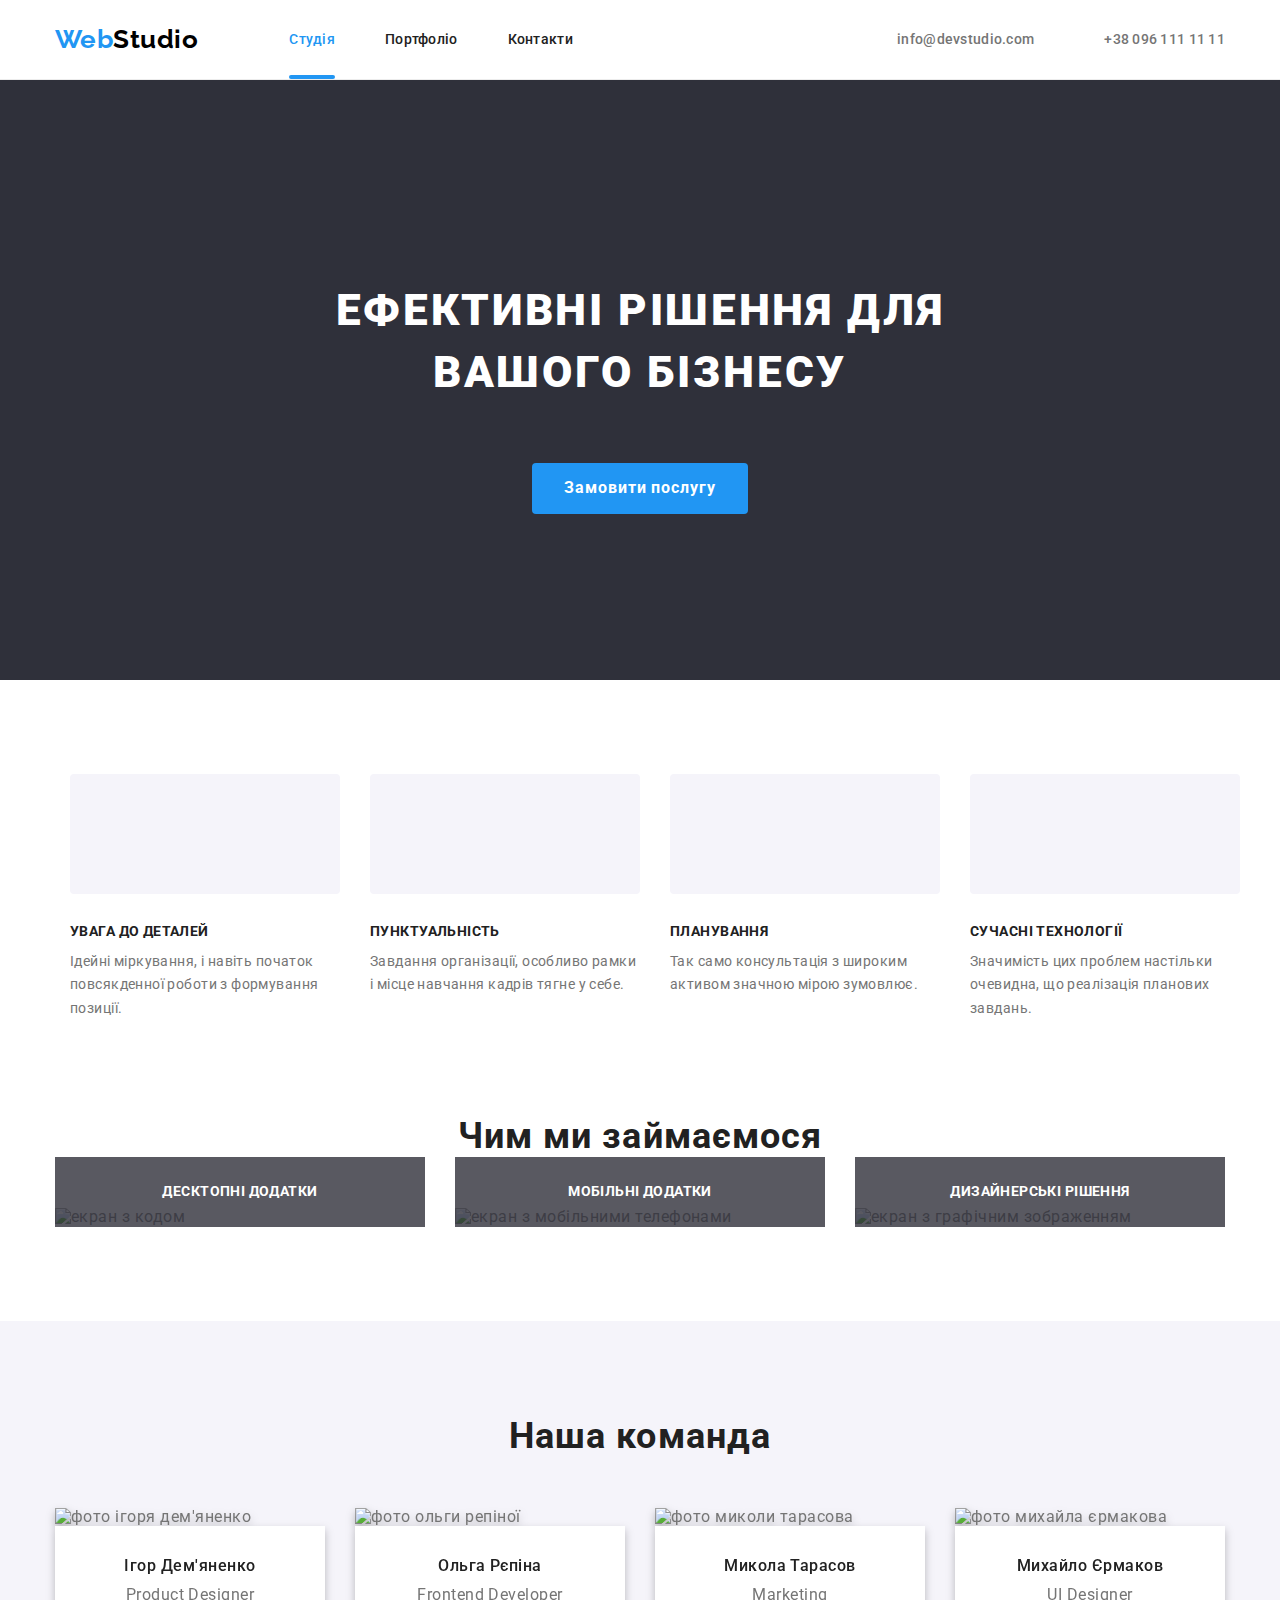
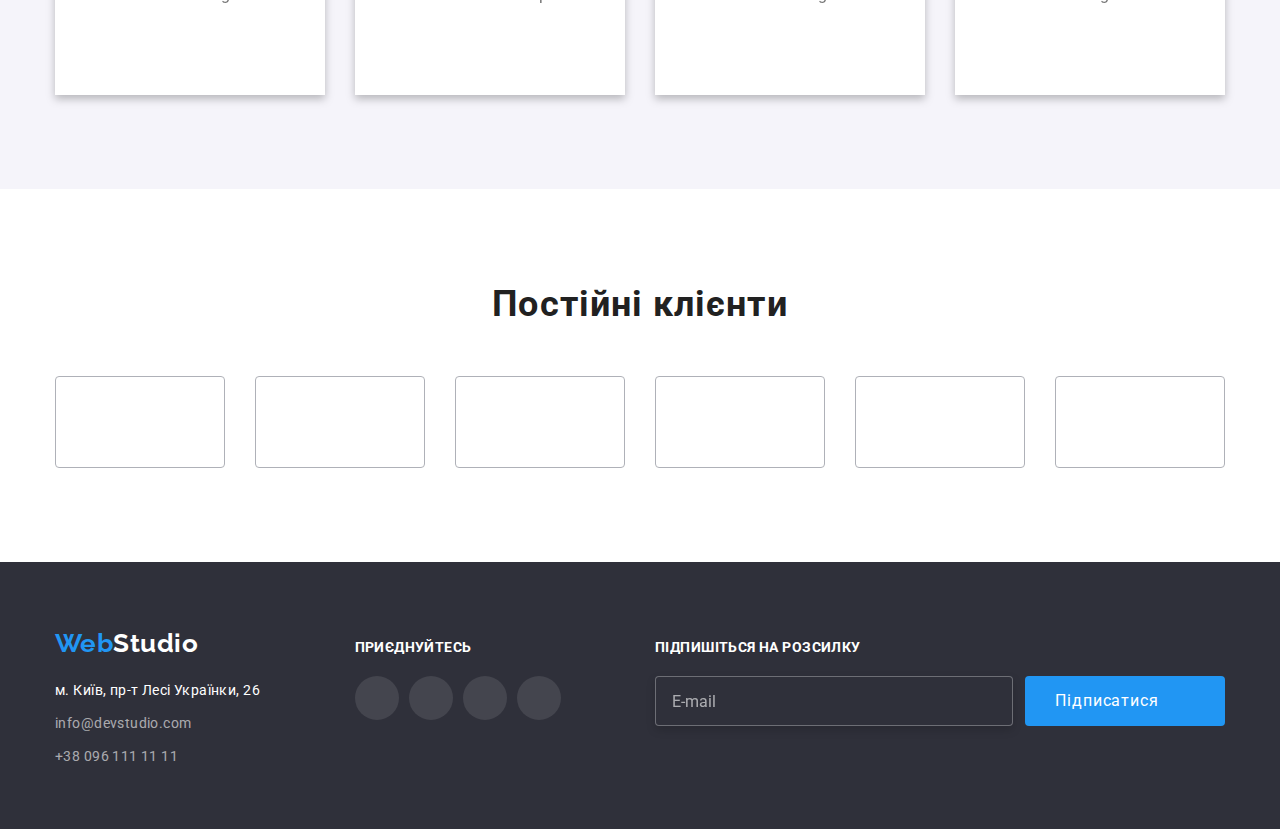
==== commit d1b247d1: "additional" ====
--- a/index.html
+++ b/index.html
@@ -17,7 +17,7 @@
                 <a class="logo-link" href="./index.html">Web<span class="logo-header">Studio</span></a>
                 <nav class="header__nav">
                     <ul class="menu">
-                        <li class="menu__nav-link"><a class="menu__link--current" href="">Студія</a></li>
+                        <li class="menu__nav-link"><a class="menu__link menu__link--current" href="">Студія</a></li>
                         <li class="menu__nav-link"><a class="menu__link " href="./portfolio.html">Портфоліо</a></li>
                         <li class="menu__nav-link"><a class="menu__link" href="">Контакти</a></li>
                     </ul>
--- a/CSS/style.css
+++ b/CSS/style.css
@@ -648,7 +648,7 @@
     height: 100%;
 }
 
-.overlay {
+.card__overlay {
 
     position: absolute;
     background-color: rgba(33, 150, 243, 0.9);
@@ -659,19 +659,20 @@
     height: 100%;
     pointer-events: none;
     transform: translateY(100%);
+    
     transition-property: transform, opacity;
     transition-duration: 500ms;
     transition-timing-function: cubic-bezier(0.4, 0, 0.2, 1);   
 }
 
-.card:hover .overlay,
-.card:focus .overlay {
+.card:hover .card__overlay,
+.card:focus .card__overlay {
 
     opacity: 1;
     transform: translateY(0);
 }
 
-.overlay__text {
+.card__overlay-text {
 
     font-family: 'Roboto';
     font-weight: 400;
